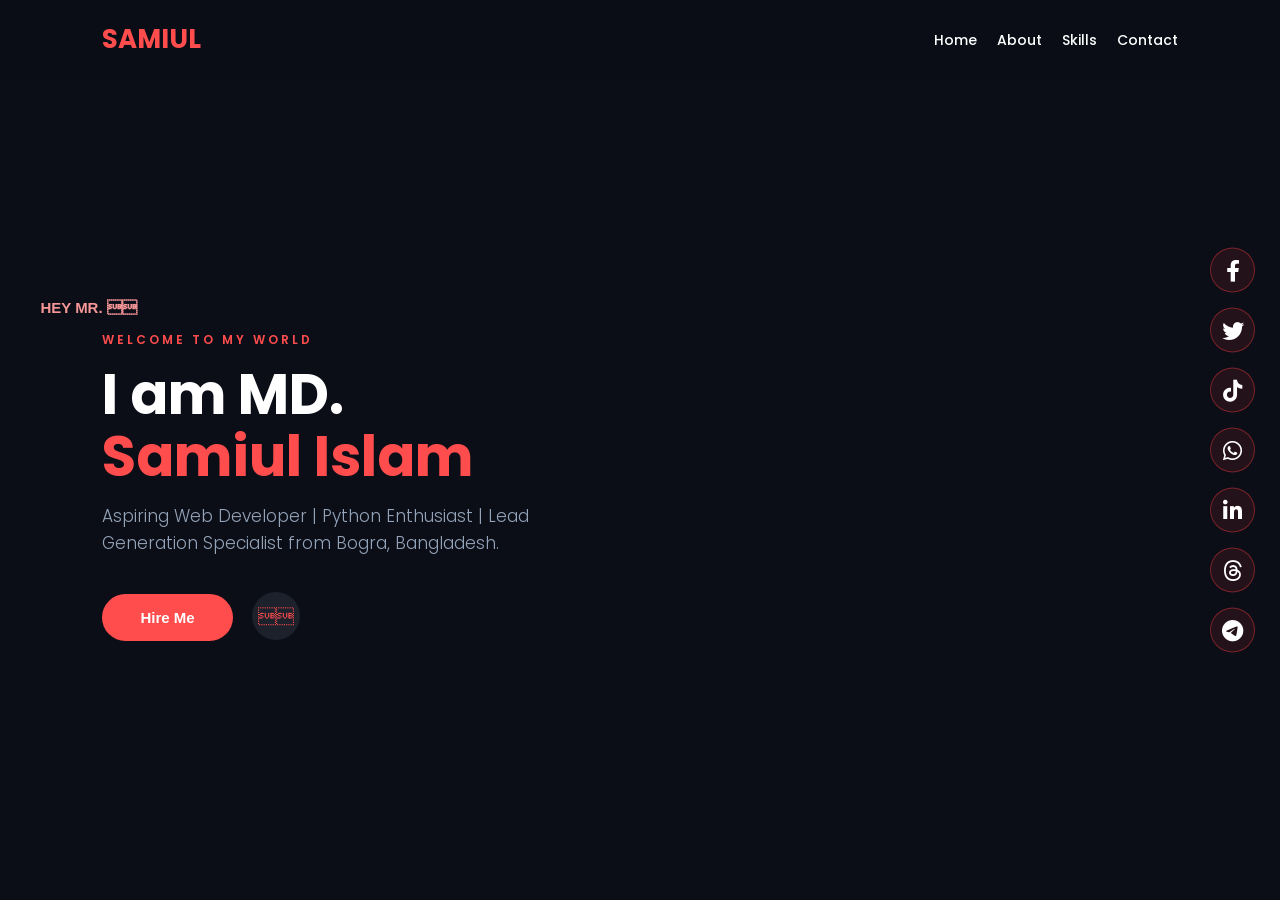
==== index.html @ 5b35798a "Website Page 3" ====
<!DOCTYPE html>
<html lang="en">
<head>
    <meta charset="UTF-8">
    <meta name="viewport" content="width=device-width, initial-scale=1.0">
    <title>MD SAMIUL ISLAM | Developer & Lead Generation Specialist</title>

   <link rel="stylesheet" href="samiul.css">
   <link rel="stylesheet" href="https://cdnjs.cloudflare.com/ajax/libs/font-awesome/6.5.1/css/all.min.css">
   
    <link rel="stylesheet" href="https://cdnjs.cloudflare.com/ajax/libs/font-awesome/6.0.0/css/all.min.css">
    <link href="https://fonts.googleapis.com/css2?family=Poppins:wght@300;400;600;700&display=swap" rel="stylesheet">
    </head>
<body>

    <header>                   
        <div class="logo">SAMIUL</div>
        <div id="hamburger-icon" style="cursor: pointer; font-size: 25px; color: #ff4d4d;">
   
  
</div>

<nav class="navbar" id="myNavbar">
    <ul class="nav-links">
        <li><a href="#" onclick="closeAll()">Home</a></li>
        <li><a onclick="openSection('about')">About</a></li>
        <li><a onclick="openSection('skills')">Skills</a></li>
        <li><a onclick="openSection('contact')">Contact</a></li>
    </ul>
</nav>
    </header>         

        <section id="home" class="hero">
        <div class="hero-content">
            <div class="social-icons">
          
            </div>
            <div class="hey-s">
               <button class="hey"> HEY MR.  </button>                        
            </div>
            
            <div class="social-box">
    <a href="https://www.facebook.com/md.samiul.islam.184780" target="_blank" rel="noopener noreferrer"><i class="fab fa-facebook-f"></i></a>
    <a href="https://x.com/samiul50457" target="_blank" rel="noopener noreferrer"><i class="fab fa-twitter"></i></a>
    <a href="https://www.tiktok.com/@mdsamiulislam1868?_r=1&_t=ZS-957R9foD6VF" target="_blank" rel="noopener noreferrer"><i class="fab fa-tiktok"></i></a>
    <a href="https://wa.me/message/NJTA2TTK7U75C1" target="_blank" rel="noopener noreferrer"><i class="fab fa-whatsapp"></i></a>
    <a href="https://www.linkedin.com/in/md-samiul-islam-617473391" target="_blank" rel="noopener noreferrer"><i class="fab fa-linkedin-in"></i></a>
    <a href="https://www.threads.com/@_samiul_islam_1" target="_blank" rel="noopener noreferrer"><i class="fab fa-threads"></i></a>
    <a href="https://t.me/samiul0978" target="_blank" rel="noopener noreferrer"><i class="fab fa-telegram-plane"></i></a>
            </div>

            
            
            
            
         
            <span style="color:var(--accent); text-transform:uppercase; letter-spacing:3px; font-size:12px; font-weight:600; display:block; margin-bottom:15px;">Welcome to my world</span>
            <h1>I am MD. <br><span>Samiul Islam</span></h1>
            <p class="desc">Aspiring Web Developer | Python Enthusiast | Lead Generation Specialist from Bogra, Bangladesh.</p>
            <div class="btn-group">
                <button class="btn-primary" onclick="openSection('contact')">Hire Me</button>
                               <a href="#" style="width:48px; height:48px; background:#1c212c; border-radius:50%; display:inline-flex; align-items:center; justify-content:center; color:var(--accent); text-decoration:none; font-size:18px; transition:0.3s; margin-left:15px;"></a>
            </div>
        </div>
        </section>

    <div id="about" class="overlay-section">
        <span class="close-btn" onclick="closeAll()">&times;</span>
        <div class="overlay-content">
            <h2 style="color:var(--accent); font-size:32px; margin-bottom:20px;">About Me</h2>
            <p style="line-height:1.8; color:#cbd5e1; font-weight:300;">I am a science student from Bogra, Bangladesh, with a deep passion for programming and web technologies. My journey involves mastering Python and building modern, efficient, and user-centric web experiences. In my free time, I find inspiration in literature, enjoy competitive gaming, and love the dynamic spirit of sports.</p>
        </div>
    </div>

    <div id="skills" class="overlay-section">
        <span class="close-btn" onclick="closeAll()">&times;</span>
        <div class="overlay-content">
            <h2 style="color:var(--accent); font-size:32px; margin-bottom:20px;">Skills & Expertise</h2>
            <div class="skill-list">
                <div class="skill-item">Python Programming</div>
                <div class="skill-item">Web Design (HTML/CSS)</div>
                <div class="skill-item">B2B Lead Generation</div>
                <div class="skill-item">Data Entry & Excel</div>
                <div class="skill-item">Graphic Design (Basic)</div>
                <div class="skill-item">Gaming (CSE)</div>
            </div>
            <h3 style="margin-top:30px; color:var(--accent); font-size:20px;">Hobbies:</h3>
            <p style="color:#94a3b8; font-weight:300;">Literature, Sports, Tech Researching.</p>
        </div>
    </div>

    <div id="contact" class="overlay-section">
        <span class="close-btn" onclick="closeAll()">&times;</span>
        <div class="overlay-content">
            <h2 style="color:var(--accent); font-size:32px; margin-bottom:20px;">Get In Touch</h2>
            <p style="font-size:18px;"><strong>Email:</strong> mdsamiulislam000000000@gmail.com</p>
            <p style="font-size:18px; margin:15px 0;"><strong>Phone:</strong> +8809638733360</p>
            <a href="https://wa.me/message/NJTA2TTK7U75C1" target="_blank" class="btn-primary" style="display:inline-block; margin-top:20px;">Chat on WhatsApp</a>
        </div>
    </div>
    <footer>
              
            
    
    </footer>
    
    
    <script src="samiul.js"></script>
    </body>
</html>
---- samiul.css ----
/* ট্যাবলেট ও মোবাইলের জন্য (স্ক্রিন 768px এর কম) */
@media only screen and (max-width: 768px) {

    /* কন্টেইনারের প্রস্থ ফ্লেক্সিবল করুন */
    .container, .wrapper, main, section {
        width: 95% !important;
        padding: 10px !important;
        margin: 0 auto !important;
    }

    /* ছবিগুলো রেস্পন্সিভ করুন */
    img, iframe, video {
        max-width: 100% !important;
        height: auto !important;
    }

    /* মেনু বার সোজা করে দিন (হরিজনটাল থেকে ভার্টিকাল) */
    nav ul, .menu ul, .navbar ul {
        display: flex;
        flex-direction: column;
        text-align: center;
    }

    nav li, .menu li, .navbar li {
        width: 100%;
        margin: 5px 0;
    }

    /* ফন্ট সাইজ একটু ছোট করুন */
    body {
        font-size: 16px;
    }

    h1 { font-size: 24px; }
    h2 { font-size: 20px; }
    h3 { font-size: 18px; }

    /* বাটন ও লিংকে টাচের জন্য স্পেস দিন */
    button, .button, a.button, input[type="submit"] {
        padding: 12px 20px;
        display: inline-block;
        width: 100;
        text-align: center;
    }

    /* ফ্লেক্সবক্স বা গ্রিড থাকলে সেগুলো এক কলাম করুন */
    .row, .flex-container {
        flex-direction: column !important;
    }

    .col, .column {
        width: 100 !important;
        margin: 10px 0 !important;
    }
}







        /* --- CSS STYLES (ডিজাইন) --- */
        :root {
            --bg-color: #0b0e17; /* ডার্ক ব্যাকগ্রাউন্ড */
            --accent: #ff4d4d; /* হাইলাইট লাল রং */
            --text: #ffffff;
            --card-bg: #161a23;
        }

        * { margin: 0; padding: 0; box-sizing: border-box; }
        body { font-family: 'Poppins', sans-serif; background-color: var(--bg-color); color: var(--text); overflow-x: hidden; width: 100%; height: 100vh; }

        /* Navigation Menu - Fixed mobile hiding bug */
        header { 
            padding: 20px 8%; 
            display: flex; 
            justify-content: space-between; 
            align-items: center; 
            position: fixed; 
            width: 100%; 
            top: 0; 
            z-index: 100; 
            background: rgba(11, 14, 23, 0.9); 
        }
        .logo { font-size: 26px; font-weight: 700; color: var(--accent); text-transform: uppercase; }
        .nav-links { display: flex; gap: 20px; list-style: none; }
        .nav-links a { color: var(--text); text-decoration: none; font-size: 14px; font-weight: 500; transition: 0.3s; cursor: pointer; }
        .nav-links a:hover { color: var(--accent); }
        .yt-icon { font-size: 18px; color: #ff0000; }

        /* Hero Section - Fixed Seamless Integration and hiding bugs */
        .hero { 
            height: 100vh; 
            display: flex; 
            align-items: center; 
            padding: 0 8%; 
            /* Seamless integration logic */
            background: linear-gradient(to right, var(--bg-color) 40%, transparent), url('https://i.postimg.cc/d04wh7gC/IMG-20260330-174422.png');
            
            background-size: contain;
            background-position: right center;
            background-repeat: no-repeat;
            position: relative;
        }
        .hero-content { max-width: 600px; z-index: 2; }

        /* Larger Social Icons like Demo */
        .social-icons { display: flex; gap: 15px; margin-bottom: 25px; flex-wrap: wrap;}
        .social-icons a { 
            width: 50px; height: 50px; border: 1px solid rgba(255,255,255,0.3); 
            border-radius: 50%; display: flex; align-items: center; justify-content: center; 
            color: white; text-decoration: none; transition: 0.4s; font-size: 22px;
        }
        .social-icons a:hover { background: var(--accent); border-color: var(--accent); transform: translateY(-4px); }

        h1 { font-size: 56px; line-height: 1.1; margin-bottom: 15px; }
        h1 span { color: var(--accent); }
        .desc { font-size: 17px; color: #94a3b8; margin-bottom: 35px; line-height: 1.6; max-width: 500px; font-weight: 300; }

        /* Pop-up Styles for About, Skills, Contact */
        .overlay-section {
            position: fixed; top: 0; left: 0; width: 100%; height: 100%;
            background: rgba(11, 14, 23, 0.98);
            display: none; align-items: center; justify-content: center;
            z-index: 200; padding: 40px;
        }
        .overlay-content {
            background: #161a23; padding: 60px; border-radius: 25px;
            max-width: 800px; width: 90%; text-align: center;
            border: 1px solid rgba(255,77,77,0.2);
            /* New popup animation */
            transform: scale(0.7); opacity: 0;
            transition: 0.5s cubic-bezier(0.175, 0.885, 0.32, 1.275);
        }
        .overlay-section.active { display: flex; }
        .overlay-section.active .overlay-content { transform: scale(1); opacity: 1; }

        .close-btn { position: absolute; top: 30px; right: 40px; font-size: 35px; cursor: pointer; color: var(--accent); }

        .btn-primary { padding: 15px 38px; background: var(--accent); color: white; text-decoration: none; border-radius: 50px; font-weight: 600; font-size: 15px; cursor: pointer; border: none; }
        .btn-primary:hover { background: #e04141; box-shadow: 0 5px 15px rgba(255,77,77,0.3); }

        .skill-list { display: grid; grid-template-columns: 1fr 1fr; gap: 20px; text-align: left; margin-top: 30px; }
        .skill-item { background: #0b0e17; padding: 15px; border-radius: 10px; border-left: 4px solid var(--accent); }

        /* Responsive Settings - FIXED: Not hiding anything, just scaling */
        @media (max-width: 992px) {
            header { padding: 15px 5%; }
            .hero { padding: 0 5%; flex-direction: column; text-align: center; justify-content: center; background-position: center bottom; background-size: cover;}
            .hero-content { order: 2; margin-top: 20px; text-align: center; max-width: 100%; }
            .hero-image { order: 1; justify-content: center; margin-bottom: 20px;}
            h1 { font-size: 38px; margin: 0 auto 15px; }
            .desc { font-size: 15px; margin: 0 auto 30px; }
            .social-icons { justify-content: center; margin-bottom: 30px;}
            .btn-group { justify-content: center; }
            .skill-list { grid-template-columns: 1fr; }
            /* FIXED: Force showing menu and picture */
            .nav-links { display: flex; flex-wrap: wrap; justify-content: center; gap: 10px; font-size: 12px;}
            .nav-links a { font-size: 12px; }
            .hamburger-icon { display: none !important; } /* Hide the hamburger menu in favor of full buttons */
        }
        
        
        
        
        
        /* --- Sidebar Social Icons (সবুজ ঘরের জন্য) --- */
.social-box {
    position: fixed; /* স্ক্রিনের সাথে আটকে থাকবে */
    right: 25px; /* ডান পাশ থেকে দূরত্ব */
    top: 50%; /* উপর থেকে মাঝখানে নেওয়ার জন্য */
    transform: translateY(-50%); /* নিখুঁতভাবে মাঝখানে সেট করবে */
    display: flex;
    flex-direction: column; /* আইকনগুলোকে ওপর-নিচ (Vertical) করবে */
    gap: 15px; /* আইকনগুলোর মাঝখানের ফাঁকা জায়গা */
    z-index: 9999; /* যেন এটি সবসময় সবকিছুর উপরে থাকে */
}

.social-box a {
    text-decoration: none;
    color: #fff; /* আইকনের রঙ সাদা */
    font-size: 22px; /* আইকনের সাইজ */
    width: 45px;
    height: 45px;
    background: rgba(255, 62, 62, 0.1); /* হালকা লাল ব্যাকগ্রাউন্ড */
    border: 1px solid rgba(255, 62, 62, 0.4); /* লাল বর্ডার */
    border-radius: 50%; /* গোল করার জন্য */
    display: flex;
    align-items: center;
    justify-content: center;
    transition: all 0.3s ease; /* হোভার ইফেক্ট স্মুথ করার জন্য */
    
    /* এনিমেশন প্রপার্টি */
    opacity: 0; /* শুরুতে অদৃশ্য থাকবে */
    transform: translateX(50px); /* শুরুতে ডান দিকে সরে থাকবে */
    animation: slideInRight 0.6s ease forwards; /* এনিমেশন চালু */
}

/* হোভার করলে কেমন দেখাবে */
.social-box a:hover {
    background: #ff3e3e; /* হোভারে ব্যাকগ্রাউন্ড পুরো লাল হবে */
    color: #000; /* হোভারে আইকন কালো হবে */
    transform: scale(1.1); /* একটু বড় হবে */
    box-shadow: 0 0 15px rgba(255, 62, 62, 0.6); /* লাল আভা বা গ্লো */
}

/* --- এনিমেশন কী-ফ্রেম (ডান থেকে বামে আসার জন্য) --- */
@keyframes slideInRight {
    to {
        opacity: 1;
        transform: translateX(0); /* নিজের সঠিক জায়গায় ফিরে আসবে */
    }
}

/* আইকনগুলো একটার পর একটা ভেসে ওঠার জন্য Delay */
.social-box a:nth-child(1) { animation-delay: 0.1s; }
.social-box a:nth-child(2) { animation-delay: 0.2s; }
.social-box a:nth-child(3) { animation-delay: 0.3s; }
.social-box a:nth-child(4) { animation-delay: 0.4s; }
.social-box a:nth-child(5) { animation-delay: 0.5s; }
.social-box a:nth-child(6) { animation-delay: 0.6s; }
.social-box a:nth-child(7) { animation-delay: 0.7s; }


/* ১. বড় স্ক্রিনে বাটন লুকিয়ে রাখা (Desktop) */
@media screen and (min-width: 769px) {
    #hamburger-icon {
        display: none !important; /* বড় স্ক্রিনে বাটন পুরোপুরি উধাও */
    }
    .navbar {
        display: block !important; /* বড় স্ক্রিনে মেনু সব সময় দেখাবে */
    }
    .nav-links {
        display: flex; /* বড় স্ক্রিনে লিঙ্কগুলো পাশাপাশি থাকবে */
        gap: 20px;
    }
}

/* ২. ছোট স্ক্রিনে (Mobile) বাটন শো এবং মেনু কন্ট্রোল */
@media screen and (max-width: 768px) {
    #hamburger-icon {
        display: block !important; /* মোবাইলে শুধু বাটন দেখাবে */
        cursor: pointer;
        font-size: 30px;
        color: #ff4d4d;
    }

    .navbar {
        display: none; /* শুরুতে মেনু লুকানো থাকবে */
        position: absolute;
        top: 60px;
        right: 10px;
        background: #111;
        padding: 20px;
        border: 1px solid #ff4d4d;
    }

    /* যখন active ক্লাস থাকবে তখনই মেনু দেখাবে */
    .navbar.active {
        display: block !important;
    }

    .nav-links {
        display: flex;
        flex-direction: column; /* মোবাইলে ওপর-নিচে সাজানো */
        gap: 15px;
    }
}

/* মোবাইলের জন্য মিডিয়া কোয়ারি */
@media (max-width: 600px) {
  .overlay-content {
    width: 90%;        /* স্ক্রিনের দুই পাশে একটু খালি জায়গা রাখবে */
    max-height: 400px; /* বক্সের একটা নির্দিষ্ট উচ্চতা লক করে দিবে */
    overflow-y: auto;  /* লেখা বেশি হলে বক্সের ভেতরেই স্ক্রোল হবে */
    padding: 10;
    margin: auto;  
 position: ;
margin: 200px auto; /* মাঝখানে রাখার জন্য */
  padding-top: 10px;
border: 1px;
color: #fff; 
          }  
  }

.hey { background-color: rgba(0, 0, 0, 0.5) ; }

  .hey { padding: 15px 38px; background: white; color: #f69697; text-decoration: none; border-radius: 20px; font-weight: 600; font-size: 15px; cursor: pointer; border: none;background: transparent; }
        .hey:hover { background: #АЗААВЕ; box-shadow: 0 5px 15px rgba(255,77,77,0.3); }
    .hey  { transform: translateX(-100px);


}
.hey { border : 3px ; border-color:red;}
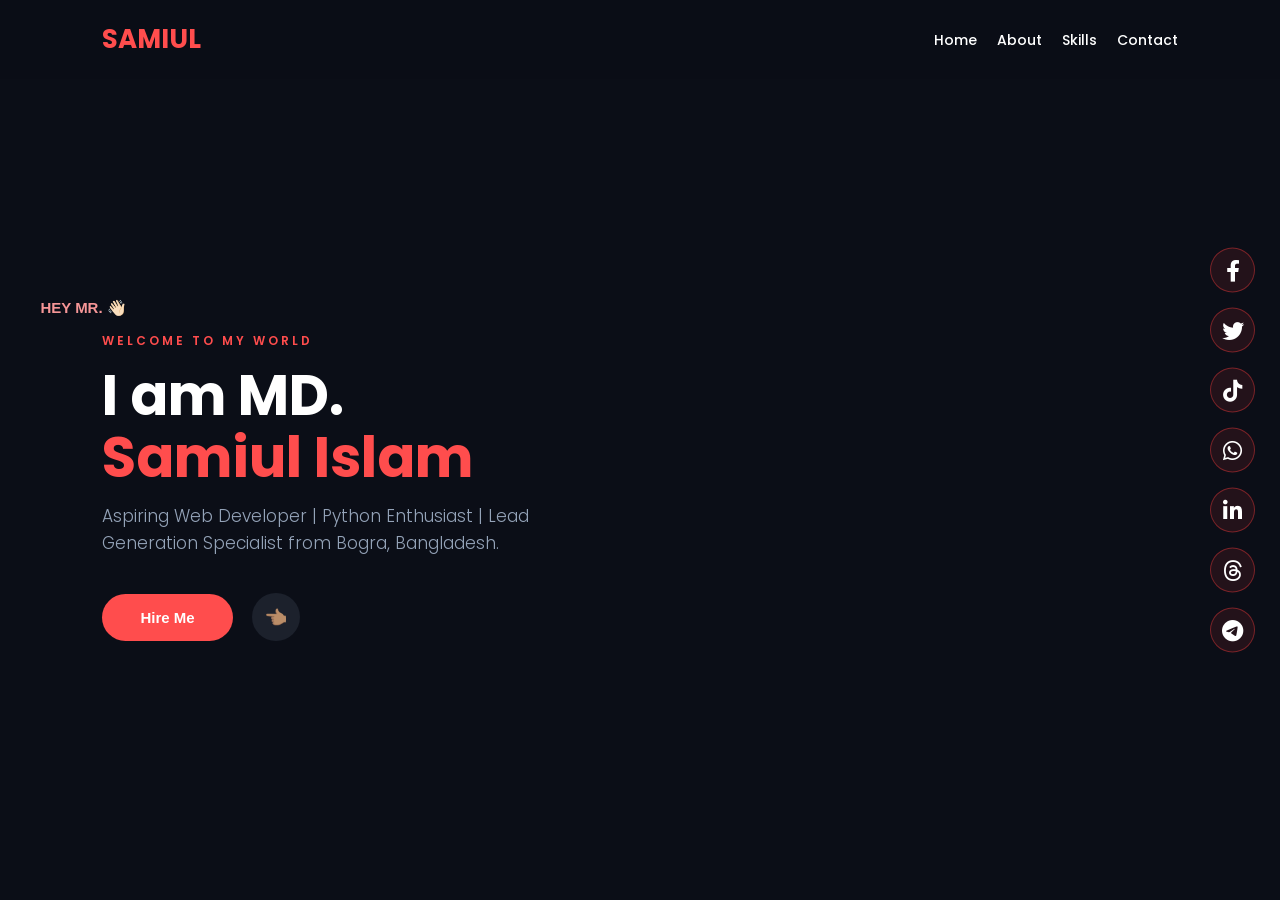
==== commit dab3ae5d: "Website Page 3" ====
--- a/index.html
+++ b/index.html
@@ -16,7 +16,7 @@
     <header>                   
         <div class="logo">SAMIUL</div>
         <div id="hamburger-icon" style="cursor: pointer; font-size: 25px; color: #ff4d4d;">
-   
+   ☰
   
 </div>
 
@@ -36,7 +36,7 @@
           
             </div>
             <div class="hey-s">
-               <button class="hey"> HEY MR.  </button>                        
+               <button class="hey"> HEY MR. 👋🏻</button>                        
             </div>
             
             <div class="social-box">
@@ -59,7 +59,7 @@
             <p class="desc">Aspiring Web Developer | Python Enthusiast | Lead Generation Specialist from Bogra, Bangladesh.</p>
             <div class="btn-group">
                 <button class="btn-primary" onclick="openSection('contact')">Hire Me</button>
-                               <a href="#" style="width:48px; height:48px; background:#1c212c; border-radius:50%; display:inline-flex; align-items:center; justify-content:center; color:var(--accent); text-decoration:none; font-size:18px; transition:0.3s; margin-left:15px;"></a>
+                               <a href="#" style="width:48px; height:48px; background:#1c212c; border-radius:50%; display:inline-flex; align-items:center; justify-content:center; color:var(--accent); text-decoration:none; font-size:18px; transition:0.3s; margin-left:15px;">👈🏽</a>
             </div>
         </div>
         </section>
@@ -93,8 +93,8 @@
         <span class="close-btn" onclick="closeAll()">&times;</span>
         <div class="overlay-content">
             <h2 style="color:var(--accent); font-size:32px; margin-bottom:20px;">Get In Touch</h2>
-            <p style="font-size:18px;"><strong>Email:</strong> mdsamiulislam000000000@gmail.com</p>
-            <p style="font-size:18px; margin:15px 0;"><strong>Phone:</strong> +8809638733360</p>
+            <p style="font-size:18px;">📧<strong>Email:</strong> mdsamiulislam000000000@gmail.com</p>
+            <p style="font-size:18px; margin:15px 0;">📞<strong>Phone:</strong> +8809638733360</p>
             <a href="https://wa.me/message/NJTA2TTK7U75C1" target="_blank" class="btn-primary" style="display:inline-block; margin-top:20px;">Chat on WhatsApp</a>
         </div>
     </div>
